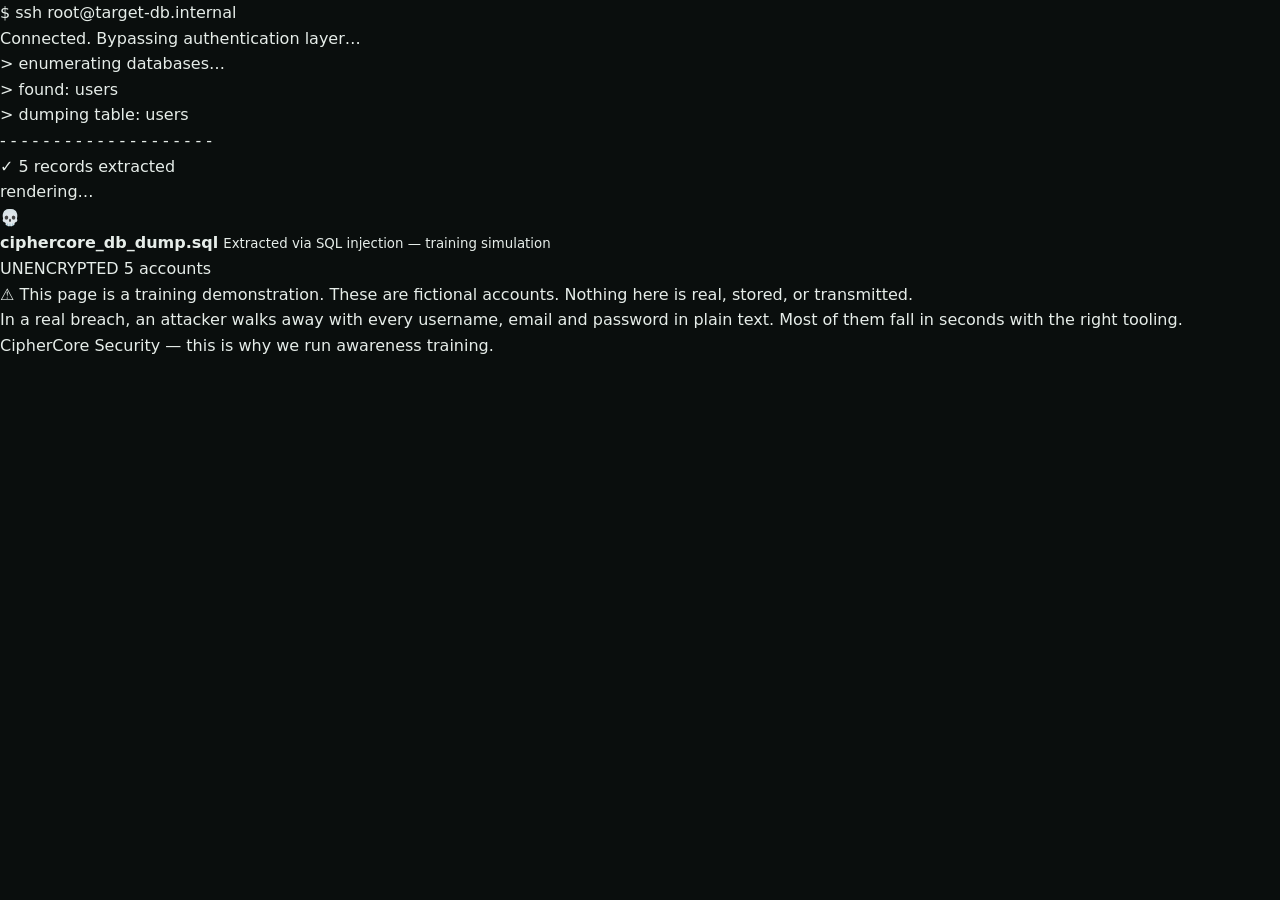
==== breach/index.html @ e9942adc "Add breach training demonstration HTML page" ====
<!DOCTYPE html>
<html lang="en">
<head>
  <meta charset="UTF-8">
  <meta name="viewport" content="width=device-width, initial-scale=1.0">
  <title>Unknown // Terminal</title>
  <meta name="robots" content="noindex, nofollow">
  <link rel="stylesheet" href="../css/main.css">
  <link rel="stylesheet" href="../css/breach.css">
</head>
<body class="breach-body">

  <div class="breach-shell">

    <div id="breach-terminal" class="breach-terminal">
      <div class="term-line">$ ssh root@target-db.internal</div>
      <div class="term-line">Connected. Bypassing authentication layer…</div>
      <div class="term-line">> enumerating databases…</div>
      <div class="term-line">> found: <span class="hl">users</span></div>
      <div class="term-line">> dumping table: <span class="hl">users</span></div>
      <div class="term-line dim">- - - - - - - - - - - - - - - - - - - -</div>
      <div class="term-line ok">✓ 5 records extracted</div>
      <div class="term-line dim">rendering…</div>
    </div>

    <div id="breach-console" class="breach-console hidden">

      <header class="breach-head">
        <div class="breach-head-left">
          <span class="skull">💀</span>
          <div>
            <strong>ciphercore_db_dump.sql</strong>
            <small>Extracted via SQL injection — training simulation</small>
          </div>
        </div>
        <div class="breach-head-right">
          <span class="pill danger">UNENCRYPTED</span>
          <span class="pill">5 accounts</span>
        </div>
      </header>

      <div class="breach-warning">
        ⚠️ This page is a training demonstration. These are fictional accounts.
        Nothing here is real, stored, or transmitted.
      </div>

      <div class="breach-table" id="breach-table">
        <!-- Rows injected by JS -->
      </div>

      <div class="breach-footer">
        <p>
          In a real breach, an attacker walks away with every username, email
          and password in plain text. Most of them fall in seconds with the
          right tooling.
        </p>
        <p class="dim">
          CipherCore Security — this is why we run awareness training.
        </p>
      </div>

    </div>

  </div>

  <script src="../js/breach.js"></script>
</body>
</html>
---- css/main.css ----
/* =========================================================
   CipherCore Learner Portal — Stylesheet
   ========================================================= */

:root {
  --bg: #0a0e0d;
  --bg-elev: #111614;
  --bg-card: #151b18;
  --bg-input: #0e1311;
  --border: #1f2a25;
  --border-soft: #182320;
  --text: #e6ede9;
  --text-dim: #8b9a92;
  --text-faint: #5f6d66;
  --accent: #4ade80;
  --accent-dim: #22c55e;
  --warn: #fbbf24;
  --danger: #ef4444;
  --radius: 12px;
  --radius-sm: 8px;
  --sidebar-w: 240px;
}

* { box-sizing: border-box; margin: 0; padding: 0; }
html { scroll-behavior: smooth; }

body {
  font-family: 'Inter', -apple-system, BlinkMacSystemFont, 'Segoe UI', system-ui, sans-serif;
  background: var(--bg);
  color: var(--text);
  line-height: 1.6;
  -webkit-font-smoothing: antialiased;
}

a { color: inherit; text-decoration: none; }

/* ---------- Training banner ---------- */
.training-banner {
  background: #1a1408;
  color: var(--warn);
  font-size: 12.5px;
  font-weight: 600;
  letter-spacing: 0.02em;
  text-align: center;
  padding: 8px 16px;
  border-bottom: 1px solid #2a1f0a;
  display: flex;
  align-items: center;
  justify-content: center;
  gap: 8px;
}
.training-banner .dot {
  width: 8px; height: 8px; border-radius: 50%;
  background: var(--warn);
  animation: pulse 2s infinite;
}
@keyframes pulse {
  0%, 100% { opacity: 1; }
  50% { opacity: 0.4; }
}

/* ---------- Login ---------- */
.login-body {
  min-height: 100vh;
  background:
    radial-gradient(circle at 20% 0%, rgba(74, 222, 128, 0.07), transparent 55%),
    radial-gradient(circle at 80% 100%, rgba(34, 197, 94, 0.05), transparent 55%),
    var(--bg);
}
.login-wrap {
  min-height: calc(100vh - 40px);
  display: flex;
  align-items: center;
  justify-content: center;
  padding: 40px 20px;
}
.login-card {
  width: 100%;
  max-width: 420px;
  background: var(--bg-card);
  border: 1px solid var(--border);
  border-radius: var(--radius);
  padding: 36px 32px;
  box-shadow: 0 20px 60px rgba(0,0,0,0.4);
}
.login-brand {
  display: flex;
  align-items: center;
  gap: 12px;
  margin-bottom: 28px;
}
.login-brand strong { display: block; font-size: 16px; }
.login-brand small {
  font-size: 11px;
  color: var(--text-dim);
  text-transform: uppercase;
  letter-spacing: 0.1em;
}
.brand-mark {
  width: 40px; height: 40px;
  display: grid; place-items: center;
  background: linear-gradient(135deg, var(--accent), var(--accent-dim));
  color: #0a0e0d;
  font-weight: 800;
  border-radius: 10px;
  font-size: 15px;
}
.login-card h1 {
  font-size: 22px;
  font-weight: 700;
  letter-spacing: -0.01em;
  margin-bottom: 6px;
}
.login-sub {
  color: var(--text-dim);
  font-size: 14px;
  margin-bottom: 24px;
}
.login-card form {
  display: flex;
  flex-direction: column;
  gap: 16px;
}
.login-card label {
  display: flex;
  flex-direction: column;
  gap: 6px;
  font-size: 13px;
  font-weight: 600;
  color: var(--text-dim);
}
.login-card input,
.login-card select {
  background: var(--bg-input);
  border: 1px solid var(--border);
  border-radius: var(--radius-sm);
  color: var(--text);
  font-size: 14.5px;
  padding: 11px 14px;
  font-family: inherit;
  transition: border-color 0.15s;
}
.login-card input:focus,
.login-card select:focus {
  outline: none;
  border-color: var(--accent);
}
.btn-primary {
  background: linear-gradient(135deg, var(--accent), var(--accent-dim));
  color: #0a0e0d;
  border: none;
  border-radius: var(--radius-sm);
  padding: 12px 18px;
  font-size: 15px;
  font-weight: 700;
  cursor: pointer;
  font-family: inherit;
  transition: transform 0.1s, box-shadow 0.2s;
  margin-top: 8px;
}
.btn-primary:hover {
  transform: translateY(-1px);
  box-shadow: 0 8px 24px rgba(74, 222, 128, 0.25);
}
.login-note {
  margin-top: 24px;
  padding-top: 20px;
  border-top: 1px solid var(--border-soft);
  color: var(--text-faint);
  font-size: 12.5px;
  line-height: 1.55;
}

/* ---------- Portal layout ---------- */
.portal-body { min-height: 100vh; background: var(--bg); }
.portal-shell {
  display: grid;
  grid-template-columns: var(--sidebar-w) 1fr;
  min-height: calc(100vh - 34px);
}
.sidebar {
  background: var(--bg-elev);
  border-right: 1px solid var(--border);
  padding: 24px 16px;
  display: flex;
  flex-direction: column;
  gap: 4px;
  position: sticky;
  top: 34px;
  height: calc(100vh - 34px);
  overflow-y: auto;
}
.sidebar-brand {
  display: flex;
  align-items: center;
  gap: 10px;
  padding: 4px 8px 20px;
  margin-bottom: 12px;
  border-bottom: 1px solid var(--border-soft);
}
.sidebar-brand strong { font-size: 15px; }
.sidebar-brand small {
  display: block;
  font-size: 10.5px;
  color: var(--text-dim);
  text-transform: uppercase;
  letter-spacing: 0.1em;
}
.sidebar-section {
  font-size: 10.5px;
  font-weight: 700;
  color: var(--text-faint);
  text-transform: uppercase;
  letter-spacing: 0.1em;
  padding: 16px 10px 6px;
}
.sidebar a {
  display: flex;
  align-items: center;
  gap: 10px;
  padding: 9px 12px;
  border-radius: var(--radius-sm);
  font-size: 14px;
  color: var(--text-dim);
  transition: background 0.15s, color 0.15s;
}
.sidebar a:hover { background: var(--bg-card); color: var(--text); }
.sidebar a.active {
  background: rgba(74, 222, 128, 0.08);
  color: var(--accent);
  font-weight: 600;
}
.sidebar-footer {
  margin-top: auto;
  padding-top: 20px;
  border-top: 1px solid var(--border-soft);
}
.user-chip {
  display: flex;
  align-items: center;
  gap: 10px;
  padding: 10px;
  border-radius: var(--radius-sm);
  background: var(--bg-card);
  border: 1px solid var(--border-soft);
}
.user-chip .avatar {
  width: 32px; height: 32px; border-radius: 50%;
  background: linear-gradient(135deg, var(--accent), var(--accent-dim));
  color: #0a0e0d;
  display: grid; place-items: center;
  font-weight: 800;
  font-size: 12px;
  flex-shrink: 0;
}
.user-chip .meta { overflow: hidden; }
.user-chip .meta strong {
  display: block;
  font-size: 13px;
  white-space: nowrap;
  overflow: hidden;
  text-overflow: ellipsis;
}
.user-chip .meta small {
  font-size: 11px;
  color: var(--text-dim);
  text-transform: capitalize;
}
.logout-btn {
  display: block;
  margin-top: 10px;
  text-align: center;
  font-size: 12.5px;
  color: var(--text-faint);
  padding: 8px;
  border-radius: var(--radius-sm);
  border: 1px solid var(--border-soft);
  transition: color 0.15s, border-color 0.15s;
}
.logout-btn:hover { color: var(--danger); border-color: var(--danger); }

.portal-main {
  padding: 40px 48px 64px;
  max-width: 1080px;
}
.portal-header { margin-bottom: 36px; }
.eyebrow {
  font-size: 12.5px;
  font-weight: 600;
  color: var(--accent);
  letter-spacing: 0.08em;
  margin-bottom: 12px;
}
.portal-header h1 {
  font-size: clamp(1.8rem, 3.5vw, 2.4rem);
  font-weight: 800;
  letter-spacing: -0.02em;
  line-height: 1.15;
  margin-bottom: 12px;
}
.portal-header h1 .accent { color: var(--accent); }
.portal-header p {
  color: var(--text-dim);
  font-size: 15.5px;
  max-width: 640px;
}

.stat-grid {
  display: grid;
  grid-template-columns: repeat(auto-fit, minmax(180px, 1fr));
  gap: 16px;
  margin-bottom: 36px;
}
.stat-card {
  background: var(--bg-card);
  border: 1px solid var(--border);
  border-radius: var(--radius);
  padding: 20px;
}
.stat-card .label {
  font-size: 11.5px;
  color: var(--text-dim);
  text-transform: uppercase;
  letter-spacing: 0.08em;
  font-weight: 600;
  margin-bottom: 8px;
}
.stat-card .value {
  font-size: 26px;
  font-weight: 800;
  letter-spacing: -0.02em;
}
.stat-card .value.accent { color: var(--accent); }

.module-grid {
  display: grid;
  grid-template-columns: repeat(auto-fit, minmax(260px, 1fr));
  gap: 16px;
}
.module-card {
  position: relative;
  background: var(--bg-card);
  border: 1px solid var(--border);
  border-radius: var(--radius);
  padding: 24px 22px 22px;
  transition: all 0.25s ease;
  display: flex;
  flex-direction: column;
  gap: 8px;
}
.module-card:hover {
  border-color: var(--accent);
  transform: translateY(-3px);
  box-shadow: 0 12px 40px rgba(74, 222, 128, 0.08);
}
.module-num {
  position: absolute;
  top: 18px; right: 20px;
  font-size: 11.5px;
  font-weight: 700;
  color: var(--text-faint);
  font-family: ui-monospace, monospace;
  letter-spacing: 0.05em;
}
.module-card h3 { font-size: 17px; font-weight: 700; }
.module-card p { color: var(--text-dim); font-size: 14px; flex: 1; }
.module-tag {
  font-size: 11px;
  font-weight: 700;
  color: var(--accent);
  letter-spacing: 0.08em;
  text-transform: uppercase;
  margin-top: 6px;
}

.section-head {
  display: flex;
  align-items: baseline;
  justify-content: space-between;
  margin: 40px 0 18px;
  gap: 16px;
  flex-wrap: wrap;
}
.section-head h2 {
  font-size: 20px;
  font-weight: 700;
  letter-spacing: -0.01em;
}

.placeholder-note {
  text-align: center;
  padding: 60px 20px;
  border: 1px dashed var(--border);
  border-radius: var(--radius);
  color: var(--text-dim);
}

/* ---------- Responsive ---------- */
@media (max-width: 860px) {
  .portal-shell { grid-template-columns: 1fr; }
  .sidebar {
    position: static;
    height: auto;
    border-right: none;
    border-bottom: 1px solid var(--border);
    flex-direction: row;
    flex-wrap: wrap;
    padding: 16px;
  }
  .sidebar-brand { border-bottom: none; margin-bottom: 0; padding-bottom: 4px; }
  .sidebar-section { display: none; }
  .sidebar a { padding: 6px 10px; font-size: 13px; }
  .sidebar-footer { margin-top: 0; padding-top: 0; border-top: none; margin-left: auto; }
  .user-chip { padding: 6px; }
  .user-chip .meta { display: none; }
  .logout-btn { padding: 6px 10px; margin-top: 0; margin-left: 8px; }
  .portal-main { padding: 28px 20px 48px; }
}
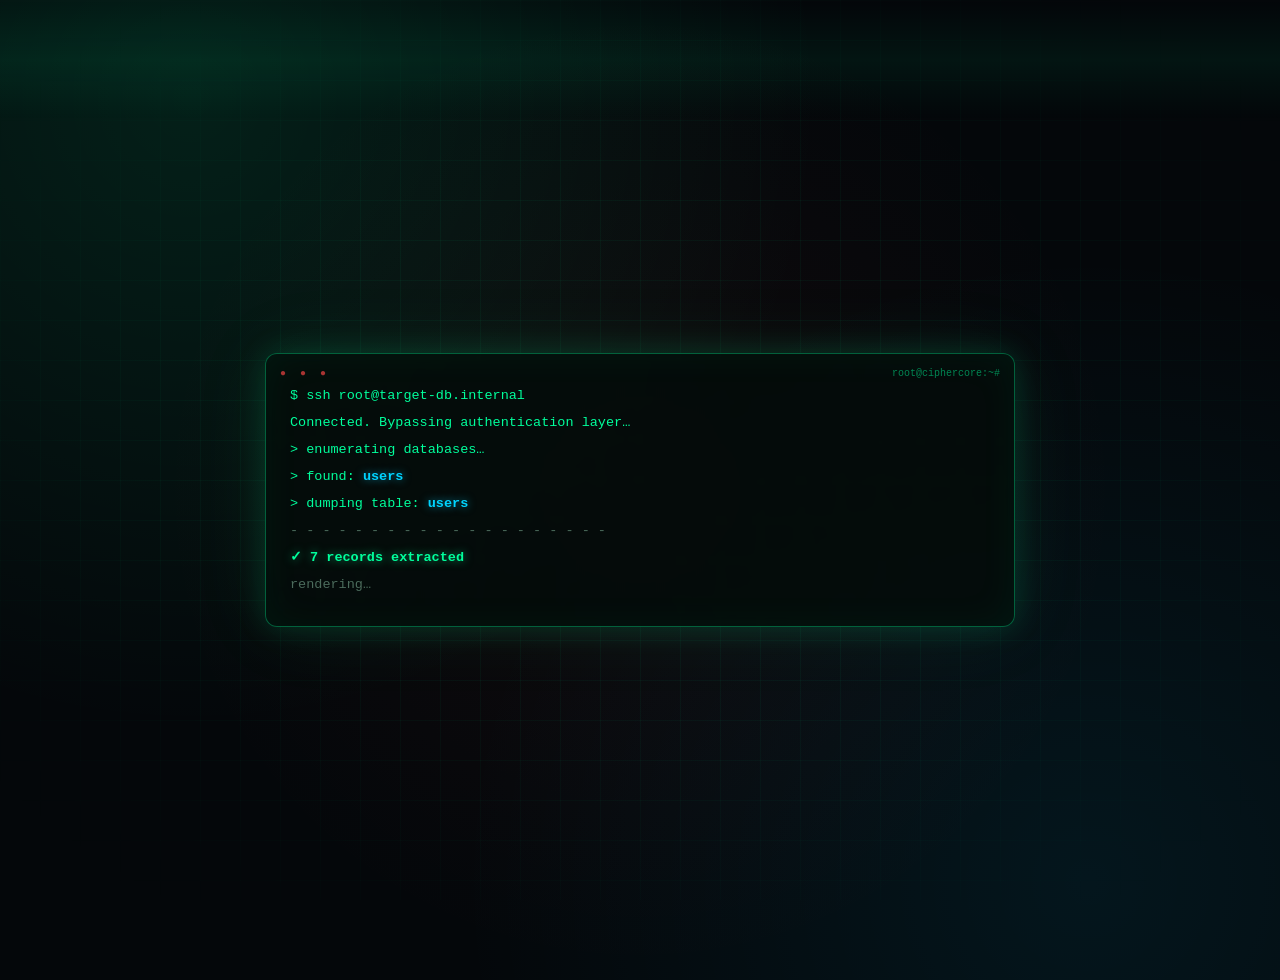
==== commit 4ac321bd: "Update breach.html to reflect new record counts" ====
--- a/breach/index.html
+++ b/breach/index.html
@@ -5,8 +5,7 @@
   <meta name="viewport" content="width=device-width, initial-scale=1.0">
   <title>Unknown // Terminal</title>
   <meta name="robots" content="noindex, nofollow">
-  <link rel="stylesheet" href="../css/main.css">
-  <link rel="stylesheet" href="../css/breach.css">
+  <link rel="stylesheet" href="../css/breach.css?v=2">
 </head>
 <body class="breach-body">
 
@@ -19,7 +18,7 @@
       <div class="term-line">> found: <span class="hl">users</span></div>
       <div class="term-line">> dumping table: <span class="hl">users</span></div>
       <div class="term-line dim">- - - - - - - - - - - - - - - - - - - -</div>
-      <div class="term-line ok">✓ 5 records extracted</div>
+      <div class="term-line ok">✓ 7 records extracted</div>
       <div class="term-line dim">rendering…</div>
     </div>
 
@@ -35,7 +34,7 @@
         </div>
         <div class="breach-head-right">
           <span class="pill danger">UNENCRYPTED</span>
-          <span class="pill">5 accounts</span>
+          <span class="pill">7 accounts</span>
         </div>
       </header>
 
@@ -63,6 +62,6 @@
 
   </div>
 
-  <script src="../js/breach.js"></script>
+  <script src="../js/breach.js?v=2"></script>
 </body>
 </html>
--- a/css/breach.css
+++ b/css/breach.css
@@ -0,0 +1,407 @@
+/* =========================================================
+   CipherCore — Breach Console (hacker-movie mode)
+   Neon, glowing, cinematic. Still client-side only.
+   ========================================================= */
+
+.breach-body {
+  background:
+    radial-gradient(circle at 15% 10%, rgba(0, 255, 156, 0.10), transparent 45%),
+    radial-gradient(circle at 85% 90%, rgba(0, 200, 255, 0.08), transparent 45%),
+    radial-gradient(circle at 50% 50%, rgba(239, 68, 68, 0.05), transparent 60%),
+    #04070a;
+  color: #d4ffe4;
+  font-family: 'Inter', -apple-system, BlinkMacSystemFont, 'Segoe UI', system-ui, sans-serif;
+  min-height: 100vh;
+  margin: 0;
+  position: relative;
+  overflow-x: hidden;
+}
+
+/* Faint grid overlay — the "hacker screen" feel */
+.breach-body::before {
+  content: '';
+  position: fixed;
+  inset: 0;
+  background-image:
+    linear-gradient(rgba(0, 255, 156, 0.045) 1px, transparent 1px),
+    linear-gradient(90deg, rgba(0, 255, 156, 0.045) 1px, transparent 1px);
+  background-size: 40px 40px;
+  pointer-events: none;
+  z-index: 0;
+  mask-image: radial-gradient(ellipse at center, black 40%, transparent 90%);
+}
+
+/* Scanline sweep */
+.breach-body::after {
+  content: '';
+  position: fixed;
+  inset: 0;
+  background: linear-gradient(
+    to bottom,
+    transparent 0%,
+    rgba(0, 255, 156, 0.06) 50%,
+    transparent 100%
+  );
+  height: 120px;
+  animation: scanSweep 8s linear infinite;
+  pointer-events: none;
+  z-index: 1;
+}
+
+@keyframes scanSweep {
+  0% { transform: translateY(-120px); }
+  100% { transform: translateY(100vh); }
+}
+
+.breach-shell {
+  position: relative;
+  z-index: 2;
+  min-height: 100vh;
+  padding: 40px 20px;
+  display: flex;
+  align-items: center;
+  justify-content: center;
+}
+
+/* ---------- Terminal intro ---------- */
+.breach-terminal {
+  max-width: 700px;
+  width: 100%;
+  background: rgba(4, 12, 10, 0.85);
+  border: 1px solid rgba(0, 255, 156, 0.35);
+  border-radius: 12px;
+  padding: 28px 24px;
+  font-family: ui-monospace, 'JetBrains Mono', 'Courier New', monospace;
+  font-size: 13.5px;
+  line-height: 2;
+  color: #00ff9c;
+  box-shadow:
+    0 0 30px rgba(0, 255, 156, 0.15),
+    0 0 80px rgba(0, 255, 156, 0.08),
+    inset 0 0 40px rgba(0, 255, 156, 0.05);
+  backdrop-filter: blur(6px);
+  position: relative;
+}
+
+.breach-terminal::before {
+  content: '● ● ●';
+  position: absolute;
+  top: 10px;
+  left: 14px;
+  font-size: 10px;
+  letter-spacing: 4px;
+  color: #ef4444;
+  opacity: 0.7;
+}
+
+.breach-terminal::after {
+  content: 'root@ciphercore:~#';
+  position: absolute;
+  top: 10px;
+  right: 14px;
+  font-size: 10px;
+  color: #00ff9c;
+  opacity: 0.5;
+}
+
+.term-line {
+  opacity: 0;
+  animation: fadeIn 0.25s forwards;
+}
+.term-line:nth-child(1) { animation-delay: 0.1s; }
+.term-line:nth-child(2) { animation-delay: 0.7s; }
+.term-line:nth-child(3) { animation-delay: 1.3s; }
+.term-line:nth-child(4) { animation-delay: 1.7s; }
+.term-line:nth-child(5) { animation-delay: 2.1s; }
+.term-line:nth-child(6) { animation-delay: 2.4s; }
+.term-line:nth-child(7) { animation-delay: 2.6s; }
+.term-line:nth-child(8) { animation-delay: 2.9s; }
+
+.term-line .hl {
+  color: #00d4ff;
+  font-weight: 700;
+  text-shadow: 0 0 8px rgba(0, 212, 255, 0.6);
+}
+.term-line.dim { color: #4b6b5c; }
+.term-line.ok {
+  color: #00ff9c;
+  font-weight: 700;
+  text-shadow: 0 0 10px rgba(0, 255, 156, 0.6);
+}
+
+@keyframes fadeIn { to { opacity: 1; } }
+
+/* ---------- Main console ---------- */
+.breach-console {
+  width: 100%;
+  max-width: 1100px;
+  background: rgba(4, 12, 10, 0.92);
+  border: 1px solid rgba(0, 255, 156, 0.3);
+  border-radius: 12px;
+  overflow: hidden;
+  box-shadow:
+    0 0 40px rgba(0, 255, 156, 0.15),
+    0 0 100px rgba(0, 255, 156, 0.06),
+    inset 0 0 60px rgba(0, 255, 156, 0.03);
+  backdrop-filter: blur(8px);
+  transition: opacity 0.4s ease;
+}
+.breach-console.hidden { display: none; }
+
+.breach-head {
+  display: flex;
+  justify-content: space-between;
+  align-items: center;
+  padding: 20px 24px;
+  border-bottom: 1px solid rgba(0, 255, 156, 0.2);
+  background: linear-gradient(180deg, rgba(0, 255, 156, 0.05), transparent);
+  flex-wrap: wrap;
+  gap: 12px;
+}
+
+.breach-head-left { display: flex; align-items: center; gap: 14px; }
+
+.skull {
+  font-size: 26px;
+  filter: drop-shadow(0 0 12px rgba(239, 68, 68, 0.9));
+  animation: skullPulse 3s ease-in-out infinite;
+}
+@keyframes skullPulse {
+  0%, 100% { filter: drop-shadow(0 0 12px rgba(239, 68, 68, 0.9)); }
+  50%      { filter: drop-shadow(0 0 20px rgba(239, 68, 68, 1)); }
+}
+
+.breach-head strong {
+  display: block;
+  font-size: 15px;
+  color: #00ff9c;
+  font-family: ui-monospace, monospace;
+  text-shadow: 0 0 10px rgba(0, 255, 156, 0.6);
+  letter-spacing: 0.02em;
+}
+.breach-head small { font-size: 12px; color: #7ba892; }
+
+.breach-head-right { display: flex; gap: 8px; align-items: center; }
+
+.pill {
+  font-size: 11px;
+  font-weight: 700;
+  letter-spacing: 0.1em;
+  padding: 6px 12px;
+  border-radius: 999px;
+  border: 1px solid rgba(0, 212, 255, 0.4);
+  color: #00d4ff;
+  background: rgba(0, 212, 255, 0.08);
+  text-shadow: 0 0 8px rgba(0, 212, 255, 0.5);
+  font-family: ui-monospace, monospace;
+}
+.pill.danger {
+  color: #ff4757;
+  border-color: rgba(255, 71, 87, 0.5);
+  background: rgba(255, 71, 87, 0.1);
+  text-shadow: 0 0 8px rgba(255, 71, 87, 0.7);
+  animation: dangerPulse 1.6s ease-in-out infinite;
+}
+@keyframes dangerPulse {
+  0%, 100% { box-shadow: 0 0 0 rgba(255, 71, 87, 0.5); }
+  50%      { box-shadow: 0 0 16px rgba(255, 71, 87, 0.6); }
+}
+
+.breach-warning {
+  padding: 10px 24px;
+  font-size: 12.5px;
+  color: #ffd166;
+  background: linear-gradient(90deg, rgba(255, 209, 102, 0.08), rgba(255, 209, 102, 0.02));
+  border-bottom: 1px solid rgba(255, 209, 102, 0.15);
+  font-family: ui-monospace, monospace;
+}
+
+/* ---------- Table ---------- */
+.breach-table { padding: 0; }
+
+.breach-col-head {
+  display: grid;
+  grid-template-columns: 1fr 1.2fr 1fr 1fr auto;
+  gap: 16px;
+  padding: 14px 24px;
+  border-bottom: 1px solid rgba(0, 255, 156, 0.2);
+  background: rgba(0, 255, 156, 0.04);
+  font-size: 10.5px;
+  letter-spacing: 0.15em;
+  text-transform: uppercase;
+  color: #00ff9c;
+  font-weight: 700;
+  font-family: ui-monospace, monospace;
+  text-shadow: 0 0 6px rgba(0, 255, 156, 0.4);
+}
+
+.breach-row {
+  display: grid;
+  grid-template-columns: 1fr 1.2fr 1fr 1fr auto;
+  align-items: center;
+  gap: 16px;
+  padding: 16px 24px;
+  border-bottom: 1px solid rgba(0, 255, 156, 0.08);
+  font-size: 13.5px;
+  transition: background 0.2s;
+}
+.breach-row:hover {
+  background: rgba(0, 255, 156, 0.03);
+}
+.breach-row:last-child { border-bottom: none; }
+
+.breach-cell {
+  overflow: hidden;
+  text-overflow: ellipsis;
+  white-space: nowrap;
+}
+.breach-cell.label {
+  color: #7ba892;
+  font-size: 11px;
+  letter-spacing: 0.1em;
+  text-transform: uppercase;
+  font-family: ui-monospace, monospace;
+}
+.breach-name {
+  color: #ffffff;
+  font-weight: 600;
+}
+.breach-email {
+  color: #00d4ff;
+  font-size: 12.5px;
+  font-family: ui-monospace, monospace;
+  text-shadow: 0 0 6px rgba(0, 212, 255, 0.3);
+}
+
+/* Password hidden state */
+.breach-pw {
+  font-family: ui-monospace, monospace;
+  font-size: 13px;
+  padding: 5px 12px;
+  border-radius: 6px;
+  display: inline-block;
+  transition: all 0.3s ease;
+}
+
+.breach-pw.hidden-pw {
+  color: #4b6b5c;
+  background: rgba(0, 255, 156, 0.04);
+  border: 1px solid rgba(0, 255, 156, 0.15);
+  letter-spacing: 0.25em;
+  font-weight: 400;
+}
+
+.breach-pw.revealed-pw {
+  color: #ff4757;
+  background: rgba(255, 71, 87, 0.12);
+  border: 1px solid rgba(255, 71, 87, 0.5);
+  font-weight: 700;
+  text-shadow: 0 0 10px rgba(255, 71, 87, 0.7);
+  animation: revealFlash 0.8s ease;
+}
+
+@keyframes revealFlash {
+  0%   { background: rgba(255, 71, 87, 0.9); color: #fff; box-shadow: 0 0 30px rgba(255, 71, 87, 0.9); }
+  100% { background: rgba(255, 71, 87, 0.12); color: #ff4757; box-shadow: 0 0 0 rgba(255, 71, 87, 0); }
+}
+
+/* Crack button */
+.breach-crack {
+  background: rgba(255, 71, 87, 0.06);
+  color: #ff4757;
+  border: 1px solid rgba(255, 71, 87, 0.5);
+  font-family: ui-monospace, monospace;
+  font-size: 12px;
+  font-weight: 700;
+  letter-spacing: 0.05em;
+  padding: 8px 14px;
+  border-radius: 6px;
+  cursor: pointer;
+  transition: all 0.2s;
+  white-space: nowrap;
+  text-shadow: 0 0 6px rgba(255, 71, 87, 0.5);
+}
+.breach-crack:hover:not(:disabled) {
+  background: #ff4757;
+  color: #ffffff;
+  border-color: #ff4757;
+  box-shadow: 0 0 25px rgba(255, 71, 87, 0.7), 0 0 50px rgba(255, 71, 87, 0.3);
+  text-shadow: none;
+}
+.breach-crack:disabled {
+  cursor: default;
+  color: #00ff9c;
+  border-color: rgba(0, 255, 156, 0.4);
+  background: rgba(0, 255, 156, 0.06);
+  text-shadow: 0 0 8px rgba(0, 255, 156, 0.5);
+}
+.breach-crack.resisted-btn {
+  color: #00ff9c;
+  border-color: rgba(0, 255, 156, 0.6);
+  background: rgba(0, 255, 156, 0.1);
+  box-shadow: 0 0 20px rgba(0, 255, 156, 0.3);
+}
+
+/* Result area */
+.breach-result {
+  grid-column: 1 / -1;
+  font-size: 12.5px;
+  color: #7ba892;
+  padding: 6px 0 0;
+  font-family: ui-monospace, monospace;
+}
+.breach-result .verdict {
+  display: block;
+  font-size: 14px;
+  font-weight: 700;
+  margin-bottom: 4px;
+  letter-spacing: 0.02em;
+}
+.breach-result .verdict.running {
+  color: #ffd166;
+  text-shadow: 0 0 10px rgba(255, 209, 102, 0.6);
+}
+.breach-result .verdict.cracked {
+  color: #ff4757;
+  text-shadow: 0 0 12px rgba(255, 71, 87, 0.7);
+  animation: verdictShake 0.5s ease;
+}
+.breach-result .verdict.resisted {
+  color: #00ff9c;
+  text-shadow: 0 0 14px rgba(0, 255, 156, 0.7);
+}
+.breach-result .detail { color: #7ba892; }
+
+@keyframes verdictShake {
+  0%, 100% { transform: translateX(0); }
+  20% { transform: translateX(-4px); }
+  40% { transform: translateX(4px); }
+  60% { transform: translateX(-3px); }
+  80% { transform: translateX(3px); }
+}
+
+/* ---------- Footer ---------- */
+.breach-footer {
+  padding: 20px 24px;
+  border-top: 1px solid rgba(0, 255, 156, 0.15);
+  background: rgba(0, 255, 156, 0.03);
+  font-size: 13px;
+  color: #a8d4bf;
+  line-height: 1.7;
+}
+.breach-footer .dim {
+  color: #4b6b5c;
+  margin-top: 8px;
+  font-size: 12px;
+  font-family: ui-monospace, monospace;
+}
+
+/* ---------- Responsive ---------- */
+@media (max-width: 800px) {
+  .breach-row, .breach-col-head {
+    grid-template-columns: 1fr;
+    gap: 6px;
+  }
+  .breach-col-head { display: none; }
+  .breach-row { padding: 16px 20px; }
+}
